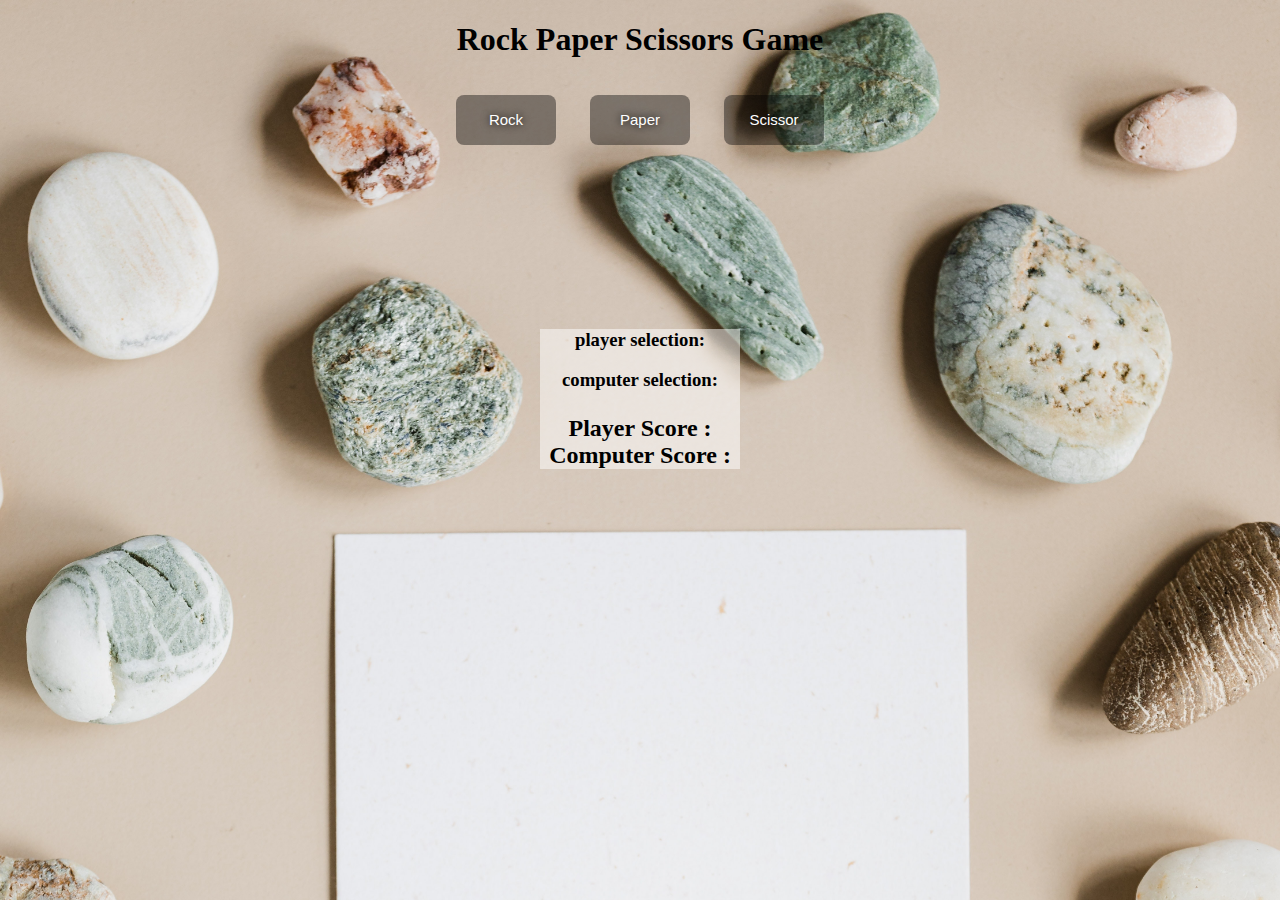
==== index.html @ 10ba41e9 "changed name to index.html" ====
<!DOCTYPE html>
<html lang="en">

<head>
    <meta charset="UTF-8">
    <meta name="viewport" content="width=device-width, initial-scale=1.0">
    <title>Document</title>
    <link rel="stylesheet" href="styleRps.css">

</head>

<body>

    <h1><strong>Rock Paper Scissors Game</strong></h1>

    <div class="bttns">
        <div class="bttnDiv">
            <button class="bttn" value="rock">Rock</button>
        </div>
        <div class="bttnDiv">
            <button class="bttn" value="paper">Paper</button>
        </div>
        <div class="bttnDiv">
            <button class="bttn" value="scissor">Scissor</button>
        </div>
    </div>


    <div class="score">
        <h3>player selection: <span id="playerSelection"></span></h3>
        <h3>computer selection: <span id="computerSelection"></span></h3>

        <h3 class="result"></h3>

        <h3 id="bigTxt">Player Score : <span id="playerScore"> </span>
            Computer Score : <span id="computerScore"> </span></h3>

    </div>


    <audio src="sounds/ride.wav"></audio>


    <script>

        let playerScore = 0;
        let computerScore = 0;

        function gamePlay(playerSelection) {

            let gameSelections = ["rock", "paper", "scissor"];

            let computer = function getRandomSelection() {
                return gameSelections[Math.floor(Math.random() * 3)];
            } // get computer input 
            computerSelection = computer();

            document.querySelector("#playerSelection").textContent = playerSelection;
            document.querySelector("#computerSelection").textContent = computerSelection;

            if (computerSelection === playerSelection) {
                document.querySelector(".result").textContent = "match draw";
            } else if ((computerSelection === "rock" && playerSelection === "paper") || (computerSelection === "paper" && playerSelection === "scissor") || (computerSelection === "scissor" && playerSelection === "rock")) {
                document.querySelector(".result").textContent = "you won";
                playerScore++;
            } else {
                document.querySelector(".result").textContent = "you lose";
                computerScore++;
            }

            addScore(playerScore, computerScore);
        }

        function addScore(playerScore, computerScore) {

            document.querySelector("#playerScore").textContent = playerScore;
            document.querySelector("#computerScore").textContent = computerScore;
        }

        // styles

        const buttons = document.querySelectorAll(".bttn");
        // in here.querySelectorAll() doesn't return a HTMLCollection but a Nodelist.have to iterate over the nodelist, 
        //     https://stackoverflow.com/questions/50643302/addeventlistener-on-a-queryselectorall-with-classlist

        buttons.forEach(
            function (/*elem*/buttonsEle) {             //buttonsEle is the .bttn elements
                buttonsEle.addEventListener("click", onClickBttn);
                buttonsEle.addEventListener("transitionend", removeTransition);
            }
        );

        function onClickBttn() {

            this.classList.add('playing');
            playSound();
            let playerSelection = this.value;
            gamePlay(playerSelection);
        }

        function playSound() {

            const audio = document.querySelector("audio");
            if (!audio) return;
            audio.currentTime = 0;
            audio.play();
        }

        function removeTransition(e) {
            if (e.propertyName !== 'transform') return;
            e.target.classList.remove('playing');
        }



    </script>
</body>

</html>
---- styleRps.css ----
body {
  text-align: center;
  background-image:url( "image/pexels-karolina-grabowska-4464438.jpg" );
  background-attachment:fixed;
  background-repeat: no-repeat;
  background-size: cover;

}

.bttns {
  /* overflow: hidden; */
  text-align: center;
  }

  .bttnDiv {
    display:inline-block; /* horizontally align */
  }

  .score {
    margin: 0 auto;
    width: 200px;
    position: relative;

    background: rgba(255,255,255,0.5);
    top: 150px;
  }
  
  .bttn {
    border-width: 0;
    width: 100px;
    height: 50px;
    margin: 15px;
    border-radius: .5rem;
    font-size: 15px;
    transition: all .07s ease;
    color: white;
    background: rgba(0,0,0,0.4);
    text-shadow: 0 0 .5rem black;
    cursor: pointer;
  }

  .bttn:hover {
    background-color:black;

  }

  #bigTxt , .result{
    font-size: 150%;
  }

  .playing {
    transform: scale(1.1);
    /* border-color: black; */
    /* box-shadow: 10px grey; */
  }
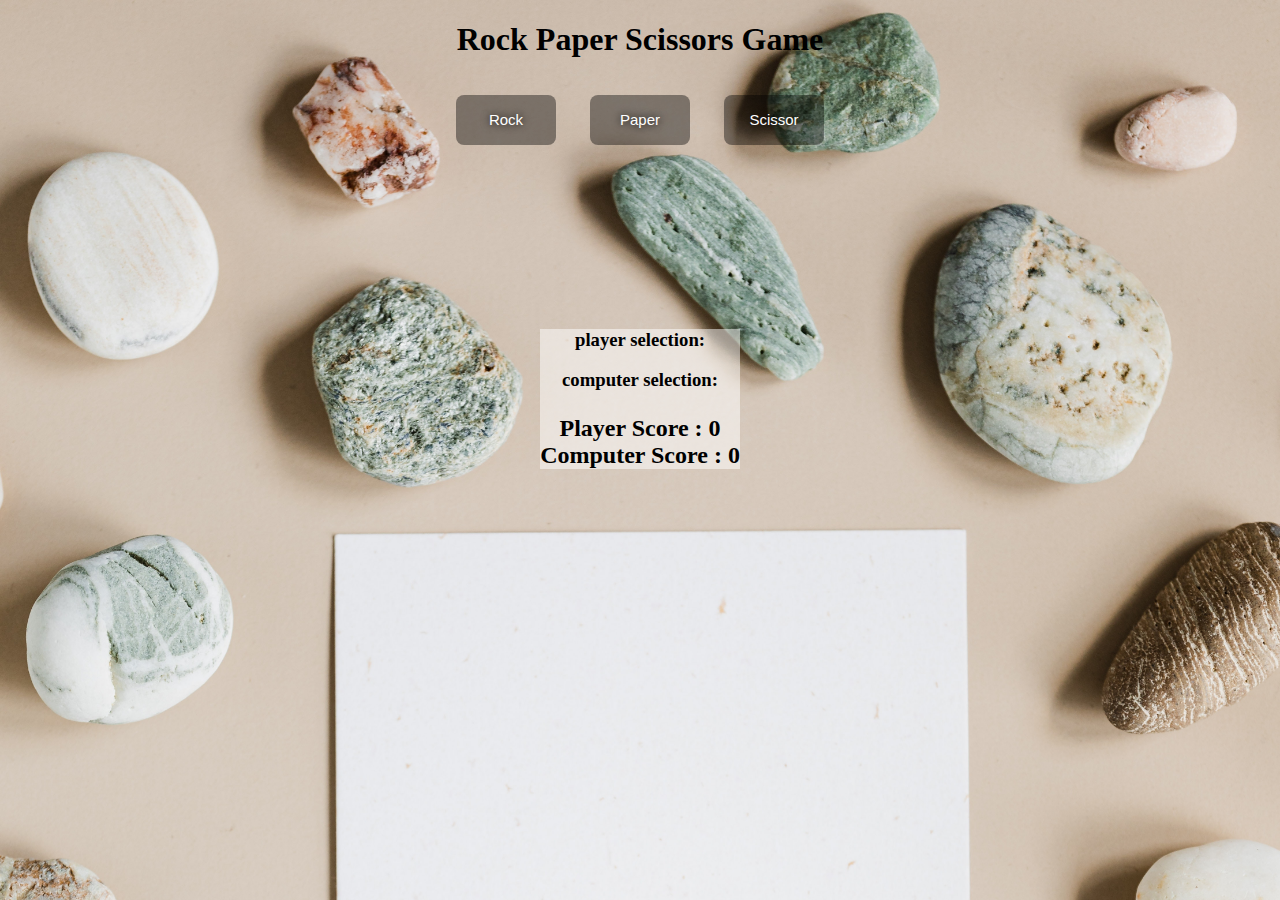
==== commit be6104dd: "added player and computer score to 0 at the begging" ====
--- a/index.html
+++ b/index.html
@@ -32,8 +32,8 @@
 
         <h3 class="result"></h3>
 
-        <h3 id="bigTxt">Player Score : <span id="playerScore"> </span>
-            Computer Score : <span id="computerScore"> </span></h3>
+        <h3 id="bigTxt">Player Score : <span id="playerScore">0</span>
+            Computer Score : <span id="computerScore">0</span></h3>
 
     </div>
 
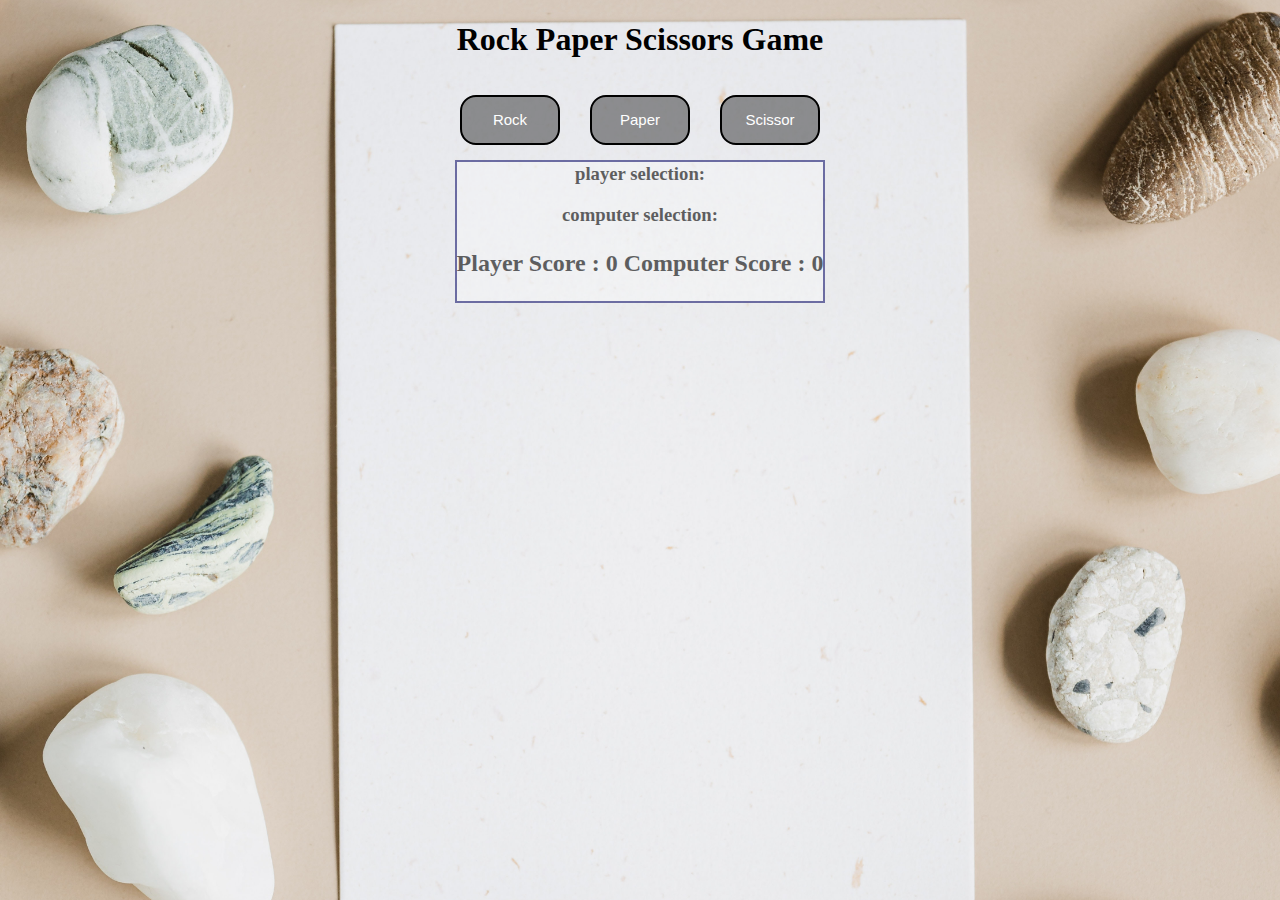
==== commit 5373dc70: "changed css with flexbox for the web page to be more responsive" ====
--- a/index.html
+++ b/index.html
@@ -10,8 +10,11 @@
 </head>
 
 <body>
+    <div class="flex-container">
 
-    <h1><strong>Rock Paper Scissors Game</strong></h1>
+    <div class="title">
+        <h1><strong>Rock Paper Scissors Game</strong></h1>
+    </div>
 
     <div class="bttns">
         <div class="bttnDiv">
@@ -34,8 +37,9 @@
 
         <h3 id="bigTxt">Player Score : <span id="playerScore">0</span>
             Computer Score : <span id="computerScore">0</span></h3>
+    </div>
 
-    </div>
+</div>
 
 
     <audio src="sounds/ride.wav"></audio>
--- a/styleRps.css
+++ b/styleRps.css
@@ -3,40 +3,55 @@
   background-image:url( "image/pexels-karolina-grabowska-4464438.jpg" );
   background-attachment:fixed;
   background-repeat: no-repeat;
+  background-position: center;
   background-size: cover;
+  width: 100%;
+  margin: 0 auto;
+}
 
+.flex-container{
+  display: flex;
+  flex-direction: column;
+  flex-wrap: wrap;
+  height: 100%;
+  align-items: center;
 }
 
 .bttns {
-  /* overflow: hidden; */
-  text-align: center;
+  flex: 1;
+  display: flex;
+  flex-wrap: wrap;
+  justify-content: center;
   }
 
-  .bttnDiv {
-    display:inline-block; /* horizontally align */
+  .bttnDiv{
+    flex: 1;
   }
 
   .score {
-    margin: 0 auto;
-    width: 200px;
-    position: relative;
+    background: rgba(255,255,255,0.5);
+    border: 2px solid midnightblue;
+    opacity: 0.6;
+    flex: 1;
+}
 
-    background: rgba(255,255,255,0.5);
-    top: 150px;
-  }
+.score h3{
+  margin-top: 1px;
+}
   
   .bttn {
-    border-width: 0;
+    border: 2px solid black;
     width: 100px;
     height: 50px;
     margin: 15px;
-    border-radius: .5rem;
+    border-radius: 1rem;
     font-size: 15px;
-    transition: all .07s ease;
+    transition: all .09s ease;
     color: white;
     background: rgba(0,0,0,0.4);
-    text-shadow: 0 0 .5rem black;
     cursor: pointer;
+        /* display:inline-block; horizontally align */
+
   }
 
   .bttn:hover {
@@ -50,6 +65,4 @@
 
   .playing {
     transform: scale(1.1);
-    /* border-color: black; */
-    /* box-shadow: 10px grey; */
   }